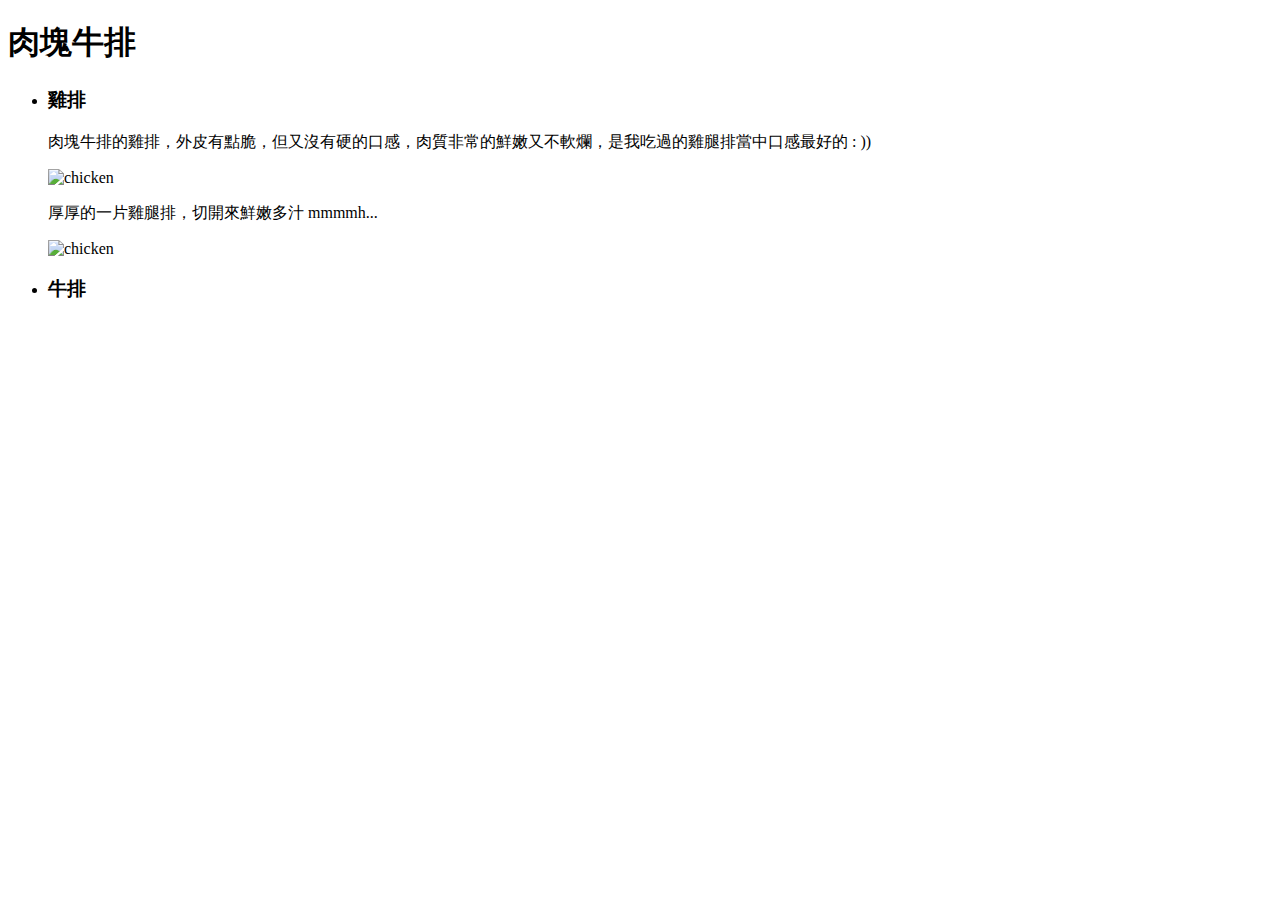
==== HWW1/food_share.html @ 56af2839 "Add files via upload" ====
<!DOCTYPE html>
<html lang="en">

<head>
    <meta charset="UTF-8">
    <title>food SHARE ; ]</title>
</head>

<body>
    <h1>肉塊牛排</h1>
    <ul>
        <li>
            <h3>雞排</h3>
            <p>肉塊牛排的雞排，外皮有點脆，但又沒有硬的口感，肉質非常的鮮嫩又不軟爛，是我吃過的雞腿排當中口感最好的 : ))</p>
            <img src="imgs/food/chicken_0.jpg" alt="chicken" width="500">

            <p>厚厚的一片雞腿排，切開來鮮嫩多汁 mmmmh...</p>
            <img src="imgs/food/chicken_1.jpg" alt="chicken" width="500">
        </li>
    </ul>
    <ul>
        <li>
            <h3>牛排</h3>
            <ing></ing>
            
        </li>
    </ul>
</body>

</html>
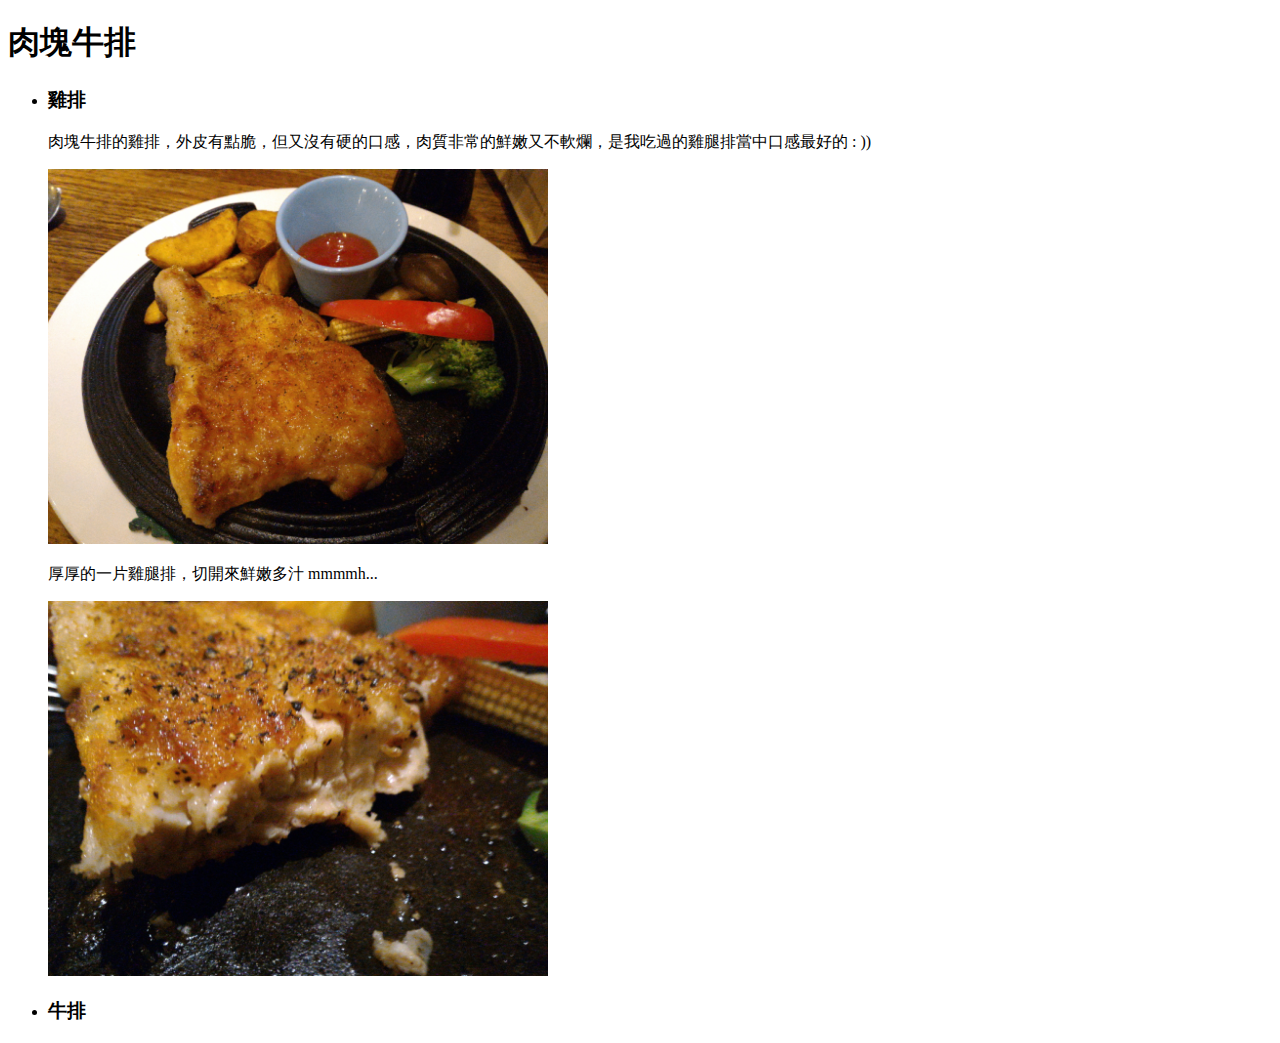
==== commit 97428010: "Update food_share.html" ====
--- a/HWW1/food_share.html
+++ b/HWW1/food_share.html
@@ -12,10 +12,10 @@
         <li>
             <h3>雞排</h3>
             <p>肉塊牛排的雞排，外皮有點脆，但又沒有硬的口感，肉質非常的鮮嫩又不軟爛，是我吃過的雞腿排當中口感最好的 : ))</p>
-            <img src="imgs/food/chicken_0.jpg" alt="chicken" width="500">
+            <img src="../imgs/food/chicken_0.jpg" alt="chicken" width="500">
 
             <p>厚厚的一片雞腿排，切開來鮮嫩多汁 mmmmh...</p>
-            <img src="imgs/food/chicken_1.jpg" alt="chicken" width="500">
+            <img src="../imgs/food/chicken_1.jpg" alt="chicken" width="500">
         </li>
     </ul>
     <ul>
@@ -27,4 +27,4 @@
     </ul>
 </body>
 
-</html>+</html>
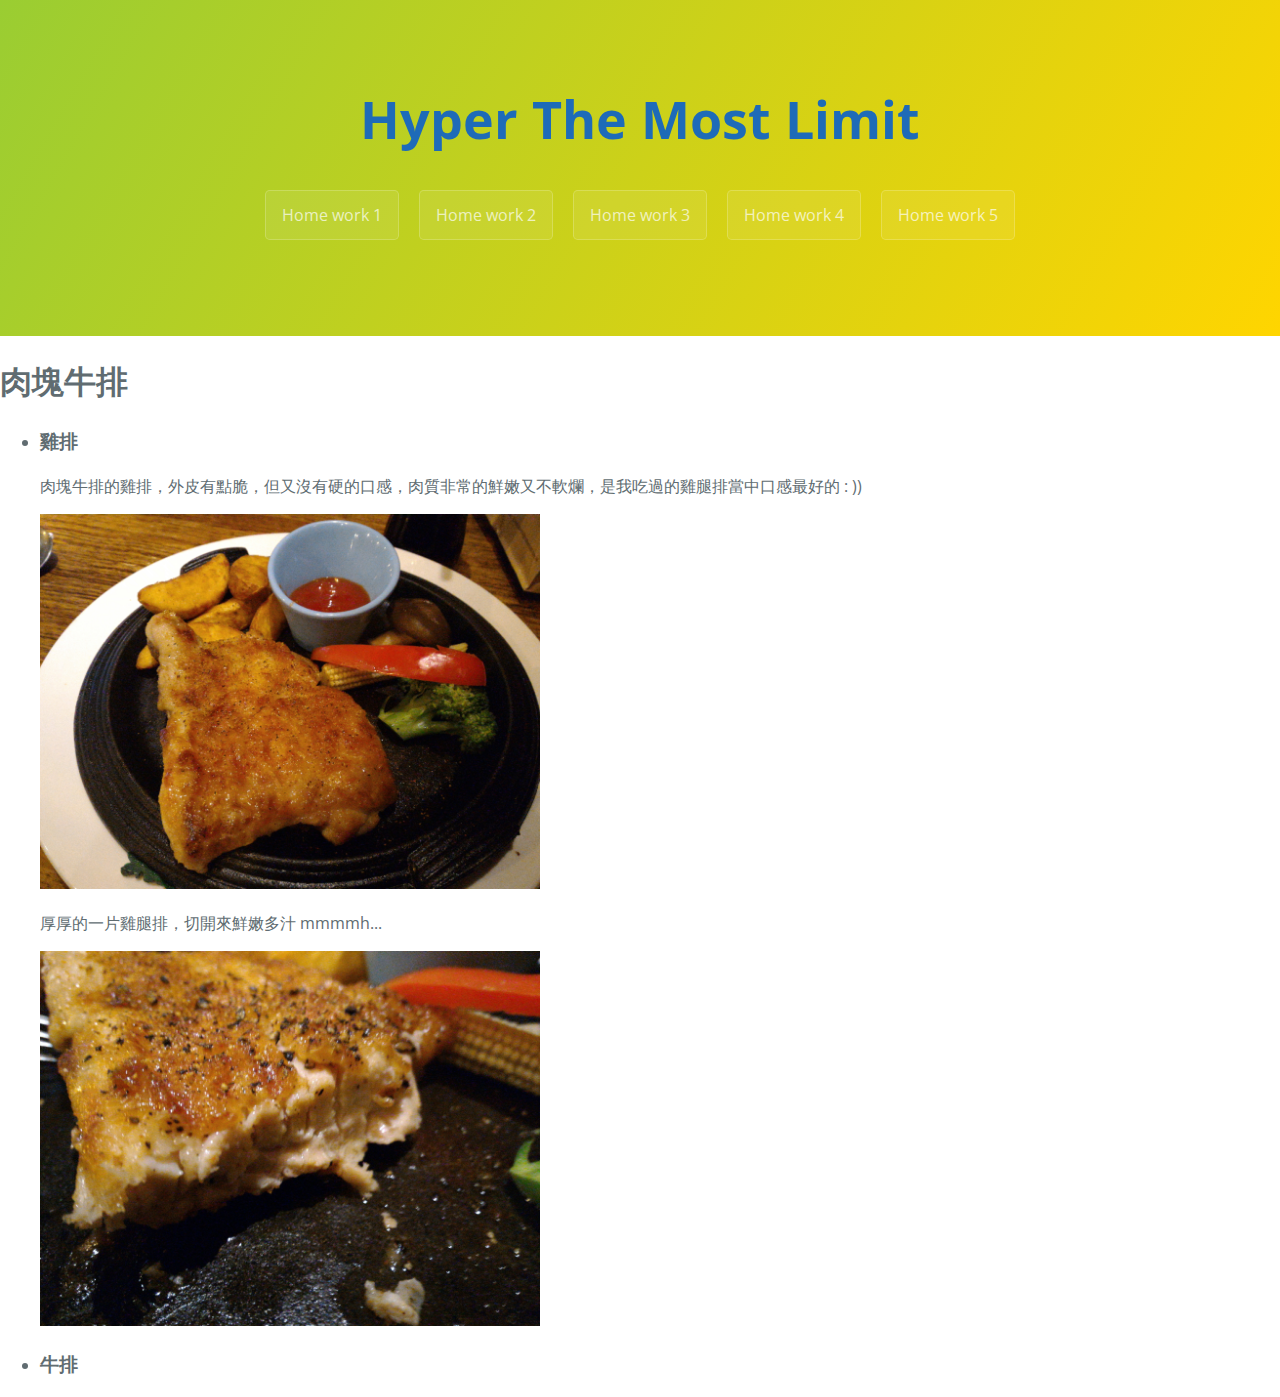
==== commit aa609a84: "Update food_share.html" ====
--- a/HWW1/food_share.html
+++ b/HWW1/food_share.html
@@ -4,9 +4,25 @@
 <head>
     <meta charset="UTF-8">
     <title>food SHARE ; ]</title>
+    <meta name="viewport" content="width=device-width, initial-scale=1">
+    <link rel="stylesheet" type="text/css" href="../stylesheets/normalize.css" media="screen">
+    <link href='https://fonts.googleapis.com/css?family=Open+Sans:400,700' rel='stylesheet' type='text/css'>
+    <link rel="stylesheet" type="text/css" href="../stylesheets/stylesheet.css" media="screen">
+    <link rel="stylesheet" type="text/css" href="../stylesheets/github-light.css" media="screen">
 </head>
 
 <body>
+    <section class="page-header">
+       <a href="../index.html">
+        <h1 class="project-name">Hyper The Most Limit</h1>
+        </a>
+        <h2 class="project-tagline"></h2>
+        <a href="resume.html" class="btn">Home work 1</a>
+        <a href="food_share.html" class="btn">Home work 2</a>
+        <a href="#" class="btn">Home work 3</a>
+        <a href="#" class="btn">Home work 4</a>
+        <a href="#" class="btn">Home work 5</a>
+    </section>
     <h1>肉塊牛排</h1>
     <ul>
         <li>
--- a/stylesheets/stylesheet.css
+++ b/stylesheets/stylesheet.css
@@ -0,0 +1,245 @@
+* {
+  box-sizing: border-box; }
+
+body {
+  padding: 0;
+  margin: 0;
+  font-family: "Open Sans", "Helvetica Neue", Helvetica, Arial, sans-serif;
+  font-size: 16px;
+  line-height: 1.5;
+  color: #606c71; }
+
+a {
+  color: #1e6bb8;
+  text-decoration: none; }
+  a:hover {
+    text-decoration: underline; }
+
+.btn {
+  display: inline-block;
+  margin-bottom: 1rem;
+  color: rgba(255, 255, 255, 0.7);
+  background-color: rgba(255, 255, 255, 0.08);
+  border-color: rgba(255, 255, 255, 0.2);
+  border-style: solid;
+  border-width: 1px;
+  border-radius: 0.3rem;
+  transition: color 0.2s, background-color 0.2s, border-color 0.2s; }
+  .btn + .btn {
+    margin-left: 1rem; }
+
+.btn:hover {
+  color: rgba(255, 255, 255, 0.8);
+  text-decoration: none;
+  background-color: rgba(255, 255, 255, 0.2);
+  border-color: rgba(255, 255, 255, 0.3); }
+
+@media screen and (min-width: 64em) {
+  .btn {
+    padding: 0.75rem 1rem; } }
+
+@media screen and (min-width: 42em) and (max-width: 64em) {
+  .btn {
+    padding: 0.6rem 0.9rem;
+    font-size: 0.9rem; } }
+
+@media screen and (max-width: 42em) {
+  .btn {
+    display: block;
+    width: 100%;
+    padding: 0.75rem;
+    font-size: 0.9rem; }
+    .btn + .btn {
+      margin-top: 1rem;
+      margin-left: 0; } }
+
+.page-header {
+  color: #fff;
+  text-align: center;
+  background-color: #000000;
+  background-image: linear-gradient(120deg, #9ACD32, #FFD500); }
+
+@media screen and (min-width: 64em) {
+  .page-header {
+    padding: 5rem 6rem; } }
+
+@media screen and (min-width: 42em) and (max-width: 64em) {
+  .page-header {
+    padding: 3rem 4rem; } }
+
+@media screen and (max-width: 42em) {
+  .page-header {
+    padding: 2rem 1rem; } }
+
+.project-name {
+  margin-top: 0;
+  margin-bottom: 0.1rem; }
+
+@media screen and (min-width: 64em) {
+  .project-name {
+    font-size: 3.25rem; } }
+
+@media screen and (min-width: 42em) and (max-width: 64em) {
+  .project-name {
+    font-size: 2.25rem; } }
+
+@media screen and (max-width: 42em) {
+  .project-name {
+    font-size: 1.75rem; } }
+
+.project-tagline {
+  margin-bottom: 2rem;
+  font-weight: normal;
+  opacity: 0.7; }
+
+@media screen and (min-width: 64em) {
+  .project-tagline {
+    font-size: 1.25rem; } }
+
+@media screen and (min-width: 42em) and (max-width: 64em) {
+  .project-tagline {
+    font-size: 1.15rem; } }
+
+@media screen and (max-width: 42em) {
+  .project-tagline {
+    font-size: 1rem; } }
+
+.main-content :first-child {
+  margin-top: 0; }
+.main-content img {
+  max-width: 100%; }
+.main-content h1, .main-content h2, .main-content h3, .main-content h4, .main-content h5, .main-content h6 {
+  margin-top: 2rem;
+  margin-bottom: 1rem;
+  font-weight: normal;
+  color: #159957; }
+.main-content p {
+  margin-bottom: 1em; }
+.main-content code {
+  padding: 2px 4px;
+  font-family: Consolas, "Liberation Mono", Menlo, Courier, monospace;
+  font-size: 0.9rem;
+  color: #383e41;
+  background-color: #f3f6fa;
+  border-radius: 0.3rem; }
+.main-content pre {
+  padding: 0.8rem;
+  margin-top: 0;
+  margin-bottom: 1rem;
+  font: 1rem Consolas, "Liberation Mono", Menlo, Courier, monospace;
+  color: #567482;
+  word-wrap: normal;
+  background-color: #f3f6fa;
+  border: solid 1px #dce6f0;
+  border-radius: 0.3rem; }
+  .main-content pre > code {
+    padding: 0;
+    margin: 0;
+    font-size: 0.9rem;
+    color: #567482;
+    word-break: normal;
+    white-space: pre;
+    background: transparent;
+    border: 0; }
+.main-content .highlight {
+  margin-bottom: 1rem; }
+  .main-content .highlight pre {
+    margin-bottom: 0;
+    word-break: normal; }
+.main-content .highlight pre, .main-content pre {
+  padding: 0.8rem;
+  overflow: auto;
+  font-size: 0.9rem;
+  line-height: 1.45;
+  border-radius: 0.3rem; }
+.main-content pre code, .main-content pre tt {
+  display: inline;
+  max-width: initial;
+  padding: 0;
+  margin: 0;
+  overflow: initial;
+  line-height: inherit;
+  word-wrap: normal;
+  background-color: transparent;
+  border: 0; }
+  .main-content pre code:before, .main-content pre code:after, .main-content pre tt:before, .main-content pre tt:after {
+    content: normal; }
+.main-content ul, .main-content ol {
+  margin-top: 0; }
+.main-content blockquote {
+  padding: 0 1rem;
+  margin-left: 0;
+  color: #819198;
+  border-left: 0.3rem solid #dce6f0; }
+  .main-content blockquote > :first-child {
+    margin-top: 0; }
+  .main-content blockquote > :last-child {
+    margin-bottom: 0; }
+.main-content table {
+  display: block;
+  width: 100%;
+  overflow: auto;
+  word-break: normal;
+  word-break: keep-all; }
+  .main-content table th {
+    font-weight: bold; }
+  .main-content table th, .main-content table td {
+    padding: 0.5rem 1rem;
+    border: 1px solid #e9ebec; }
+.main-content dl {
+  padding: 0; }
+  .main-content dl dt {
+    padding: 0;
+    margin-top: 1rem;
+    font-size: 1rem;
+    font-weight: bold; }
+  .main-content dl dd {
+    padding: 0;
+    margin-bottom: 1rem; }
+.main-content hr {
+  height: 2px;
+  padding: 0;
+  margin: 1rem 0;
+  background-color: #eff0f1;
+  border: 0; }
+
+@media screen and (min-width: 64em) {
+  .main-content {
+    max-width: 64rem;
+    padding: 2rem 6rem;
+    margin: 0 auto;
+    font-size: 1.1rem; } }
+
+@media screen and (min-width: 42em) and (max-width: 64em) {
+  .main-content {
+    padding: 2rem 4rem;
+    font-size: 1.1rem; } }
+
+@media screen and (max-width: 42em) {
+  .main-content {
+    padding: 2rem 1rem;
+    font-size: 1rem; } }
+
+.site-footer {
+  padding-top: 2rem;
+  margin-top: 2rem;
+  border-top: solid 1px #eff0f1; }
+
+.site-footer-owner {
+  display: block;
+  font-weight: bold; }
+
+.site-footer-credits {
+  color: #819198; }
+
+@media screen and (min-width: 64em) {
+  .site-footer {
+    font-size: 1rem; } }
+
+@media screen and (min-width: 42em) and (max-width: 64em) {
+  .site-footer {
+    font-size: 1rem; } }
+
+@media screen and (max-width: 42em) {
+  .site-footer {
+    font-size: 0.9rem; } }
--- a/stylesheets/github-light.css
+++ b/stylesheets/github-light.css
@@ -0,0 +1,124 @@
+/*
+The MIT License (MIT)
+
+Copyright (c) 2016 GitHub, Inc.
+
+Permission is hereby granted, free of charge, to any person obtaining a copy
+of this software and associated documentation files (the "Software"), to deal
+in the Software without restriction, including without limitation the rights
+to use, copy, modify, merge, publish, distribute, sublicense, and/or sell
+copies of the Software, and to permit persons to whom the Software is
+furnished to do so, subject to the following conditions:
+
+The above copyright notice and this permission notice shall be included in all
+copies or substantial portions of the Software.
+
+THE SOFTWARE IS PROVIDED "AS IS", WITHOUT WARRANTY OF ANY KIND, EXPRESS OR
+IMPLIED, INCLUDING BUT NOT LIMITED TO THE WARRANTIES OF MERCHANTABILITY,
+FITNESS FOR A PARTICULAR PURPOSE AND NONINFRINGEMENT. IN NO EVENT SHALL THE
+AUTHORS OR COPYRIGHT HOLDERS BE LIABLE FOR ANY CLAIM, DAMAGES OR OTHER
+LIABILITY, WHETHER IN AN ACTION OF CONTRACT, TORT OR OTHERWISE, ARISING FROM,
+OUT OF OR IN CONNECTION WITH THE SOFTWARE OR THE USE OR OTHER DEALINGS IN THE
+SOFTWARE.
+
+*/
+
+.pl-c /* comment */ {
+  color: #969896;
+}
+
+.pl-c1 /* constant, variable.other.constant, support, meta.property-name, support.constant, support.variable, meta.module-reference, markup.raw, meta.diff.header */,
+.pl-s .pl-v /* string variable */ {
+  color: #0086b3;
+}
+
+.pl-e /* entity */,
+.pl-en /* entity.name */ {
+  color: #795da3;
+}
+
+.pl-smi /* variable.parameter.function, storage.modifier.package, storage.modifier.import, storage.type.java, variable.other */,
+.pl-s .pl-s1 /* string source */ {
+  color: #333;
+}
+
+.pl-ent /* entity.name.tag */ {
+  color: #63a35c;
+}
+
+.pl-k /* keyword, storage, storage.type */ {
+  color: #a71d5d;
+}
+
+.pl-s /* string */,
+.pl-pds /* punctuation.definition.string, string.regexp.character-class */,
+.pl-s .pl-pse .pl-s1 /* string punctuation.section.embedded source */,
+.pl-sr /* string.regexp */,
+.pl-sr .pl-cce /* string.regexp constant.character.escape */,
+.pl-sr .pl-sre /* string.regexp source.ruby.embedded */,
+.pl-sr .pl-sra /* string.regexp string.regexp.arbitrary-repitition */ {
+  color: #183691;
+}
+
+.pl-v /* variable */ {
+  color: #ed6a43;
+}
+
+.pl-id /* invalid.deprecated */ {
+  color: #b52a1d;
+}
+
+.pl-ii /* invalid.illegal */ {
+  color: #f8f8f8;
+  background-color: #b52a1d;
+}
+
+.pl-sr .pl-cce /* string.regexp constant.character.escape */ {
+  font-weight: bold;
+  color: #63a35c;
+}
+
+.pl-ml /* markup.list */ {
+  color: #693a17;
+}
+
+.pl-mh /* markup.heading */,
+.pl-mh .pl-en /* markup.heading entity.name */,
+.pl-ms /* meta.separator */ {
+  font-weight: bold;
+  color: #1d3e81;
+}
+
+.pl-mq /* markup.quote */ {
+  color: #008080;
+}
+
+.pl-mi /* markup.italic */ {
+  font-style: italic;
+  color: #333;
+}
+
+.pl-mb /* markup.bold */ {
+  font-weight: bold;
+  color: #333;
+}
+
+.pl-md /* markup.deleted, meta.diff.header.from-file */ {
+  color: #bd2c00;
+  background-color: #ffecec;
+}
+
+.pl-mi1 /* markup.inserted, meta.diff.header.to-file */ {
+  color: #55a532;
+  background-color: #eaffea;
+}
+
+.pl-mdr /* meta.diff.range */ {
+  font-weight: bold;
+  color: #795da3;
+}
+
+.pl-mo /* meta.output */ {
+  color: #1d3e81;
+}
+
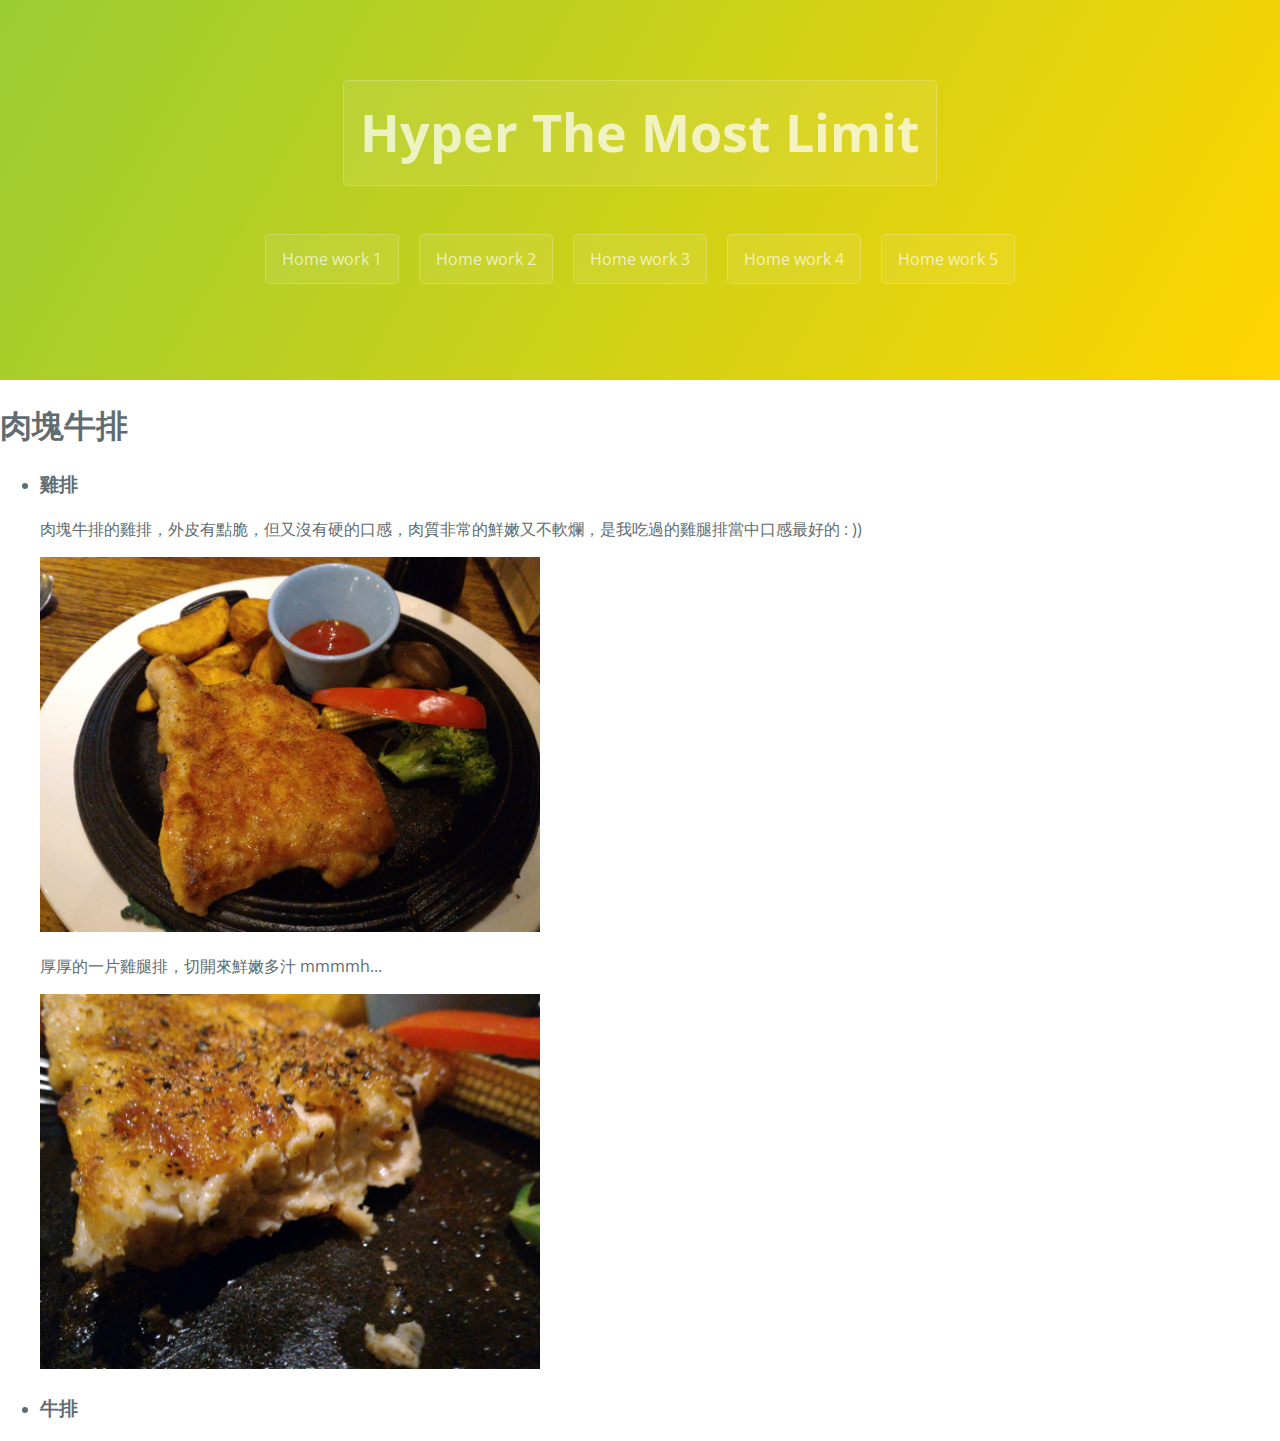
==== commit f6650e34: "Update food_share.html" ====
--- a/HWW1/food_share.html
+++ b/HWW1/food_share.html
@@ -13,7 +13,7 @@
 
 <body>
     <section class="page-header">
-       <a href="../index.html">
+        <a href="../index.html" class="btn">
         <h1 class="project-name">Hyper The Most Limit</h1>
         </a>
         <h2 class="project-tagline"></h2>
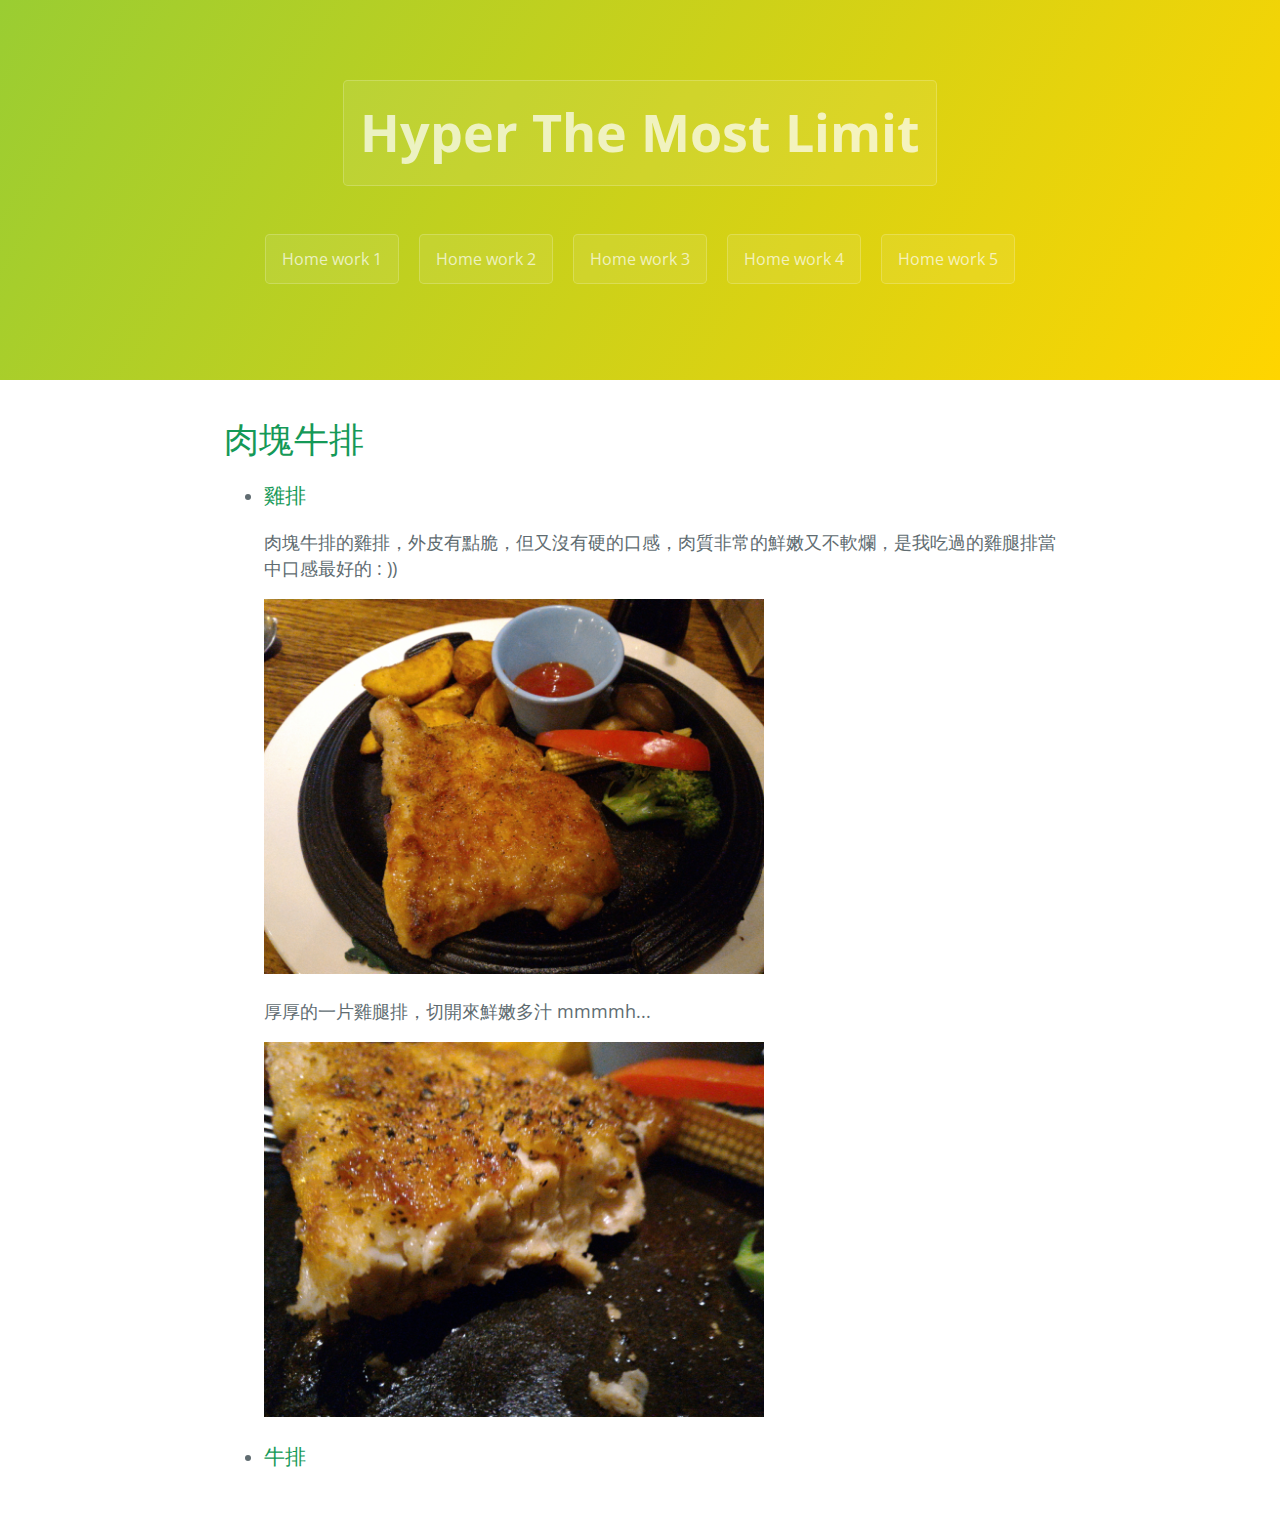
==== commit c659d5e1: "Update food_share.html" ====
--- a/HWW1/food_share.html
+++ b/HWW1/food_share.html
@@ -23,6 +23,7 @@
         <a href="#" class="btn">Home work 4</a>
         <a href="#" class="btn">Home work 5</a>
     </section>
+    <section class="main-content">
     <h1>肉塊牛排</h1>
     <ul>
         <li>
@@ -41,6 +42,7 @@
             
         </li>
     </ul>
+    </section>
 </body>
 
 </html>
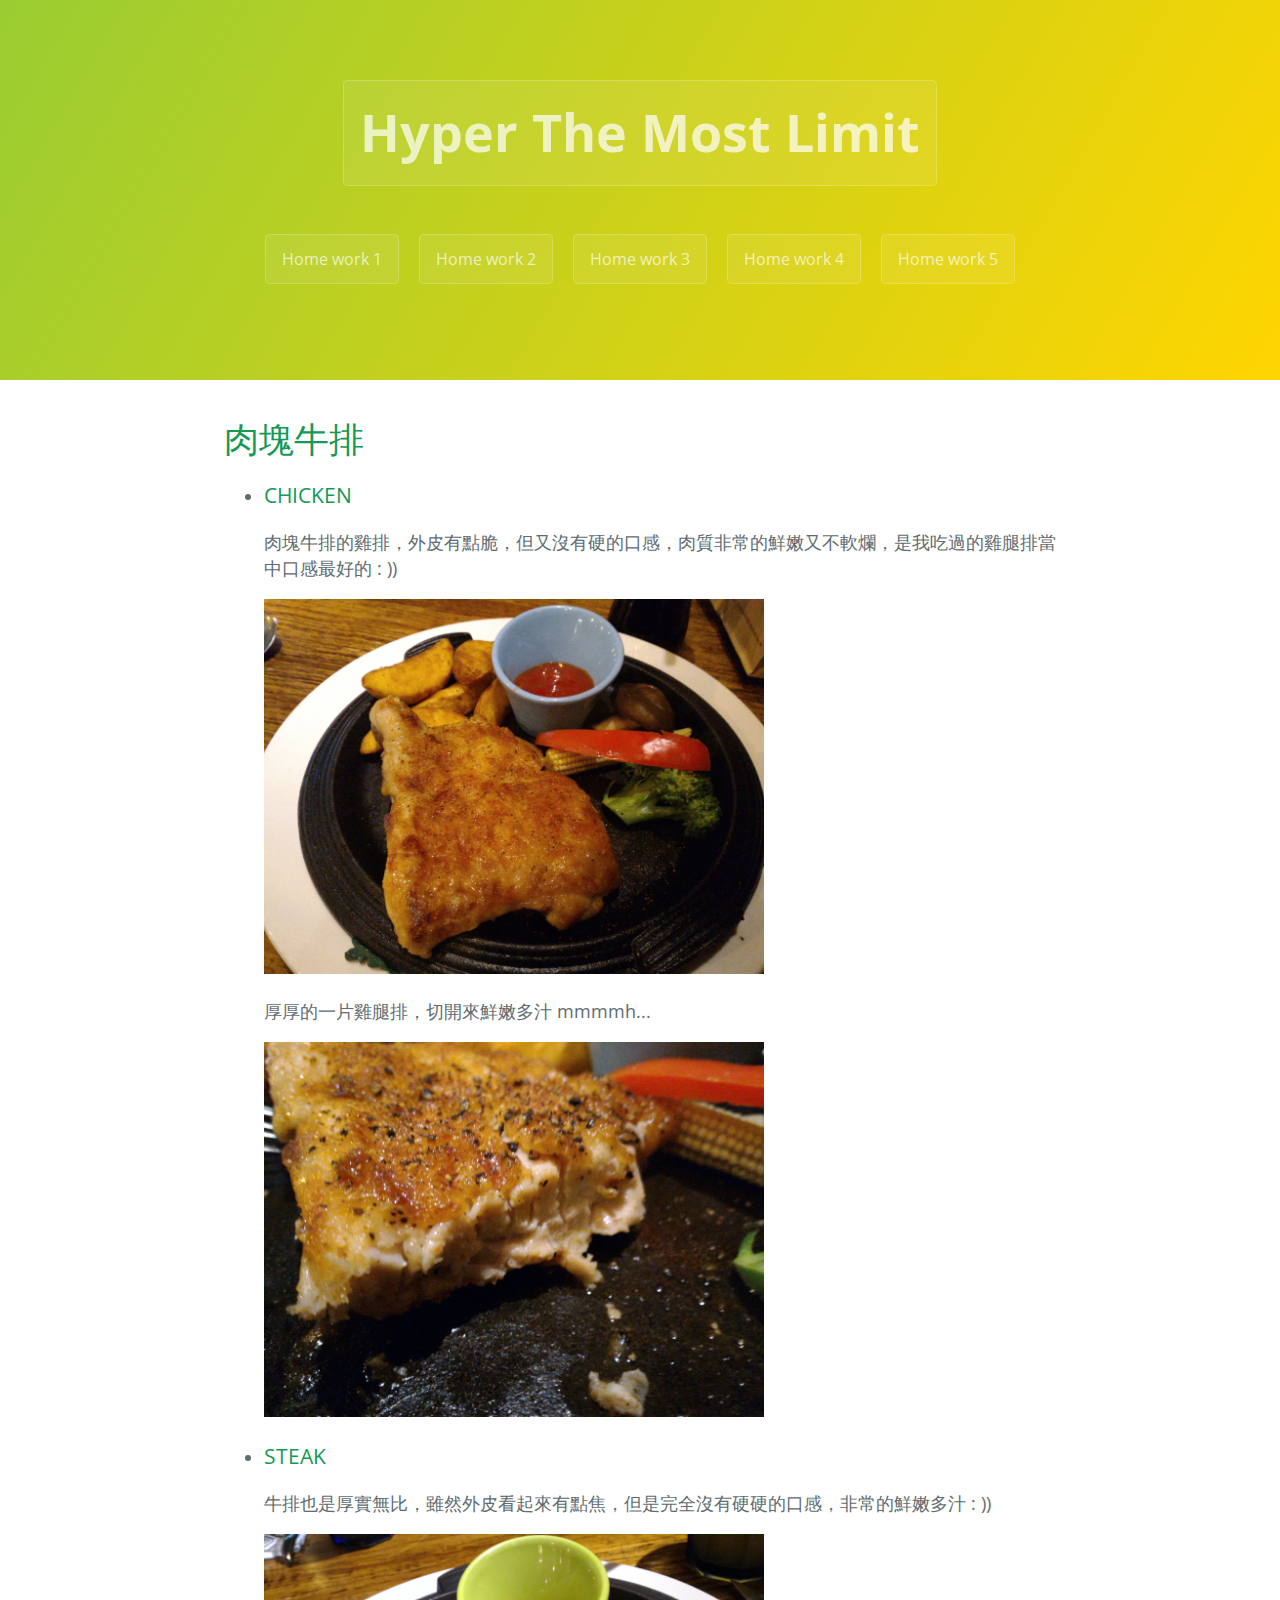
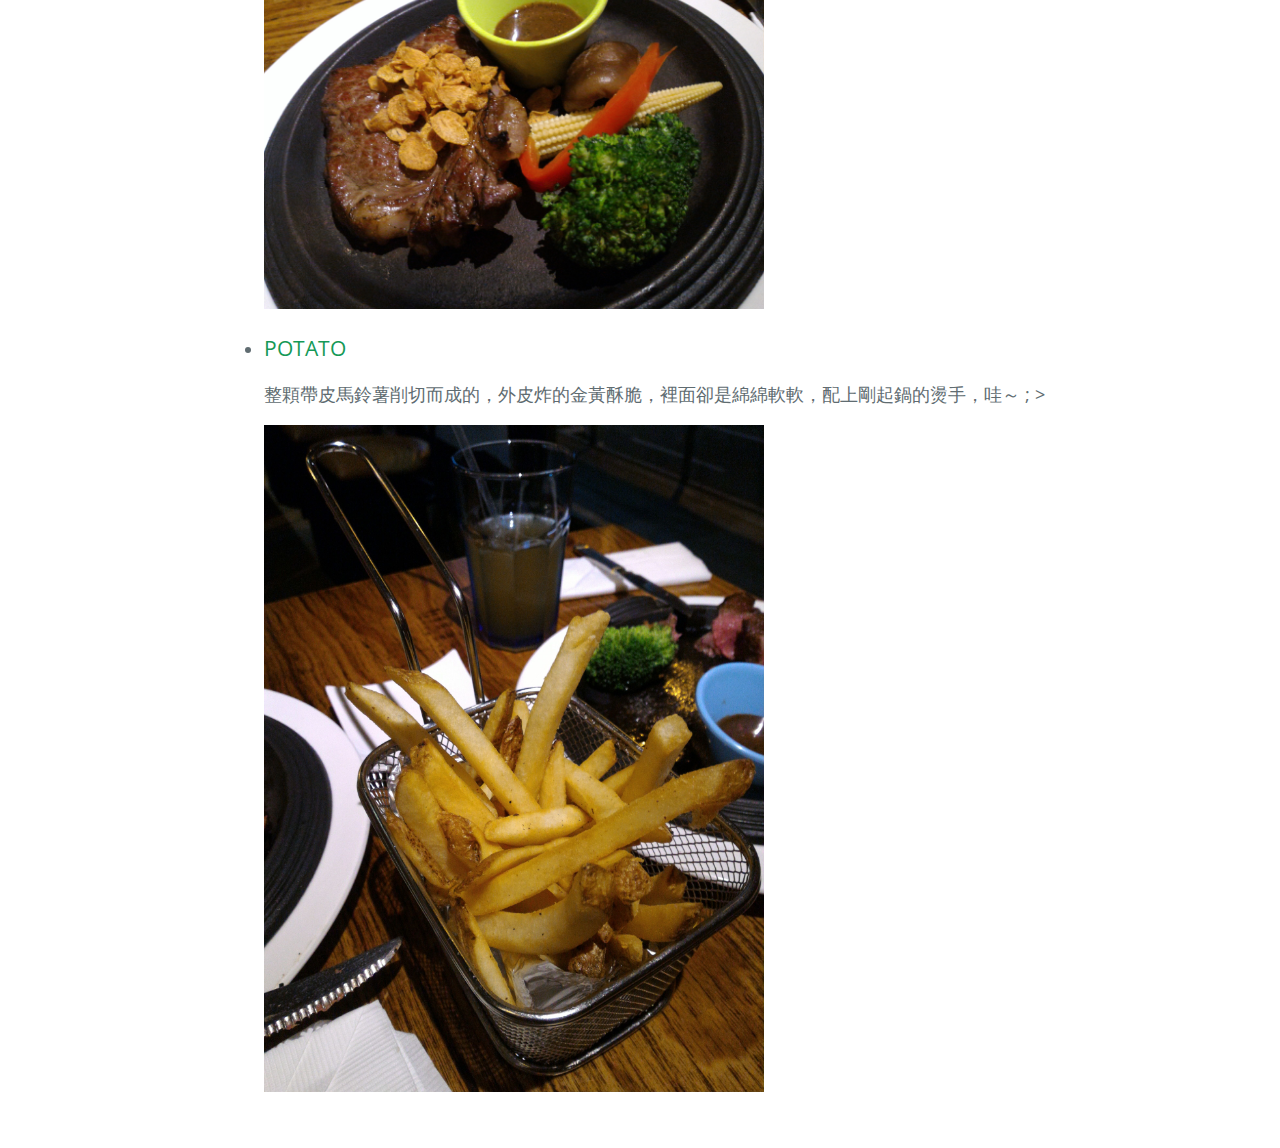
==== commit deded457: "Update food_share.html" ====
--- a/HWW1/food_share.html
+++ b/HWW1/food_share.html
@@ -27,7 +27,7 @@
     <h1>肉塊牛排</h1>
     <ul>
         <li>
-            <h3>雞排</h3>
+            <h3>CHICKEN</h3>
             <p>肉塊牛排的雞排，外皮有點脆，但又沒有硬的口感，肉質非常的鮮嫩又不軟爛，是我吃過的雞腿排當中口感最好的 : ))</p>
             <img src="../imgs/food/chicken_0.jpg" alt="chicken" width="500">
 
@@ -37,9 +37,16 @@
     </ul>
     <ul>
         <li>
-            <h3>牛排</h3>
-            <ing></ing>
-            
+            <h3>STEAK</h3>
+            <p>牛排也是厚實無比，雖然外皮看起來有點焦，但是完全沒有硬硬的口感，非常的鮮嫩多汁 : ))</p>
+            <img src="../imgs/food/steak.jpg" alt="steak" width="500">
+        </li>
+    </ul>
+    <ul>
+        <li>
+            <h3>POTATO</h3>
+            <p>整顆帶皮馬鈴薯削切而成的，外皮炸的金黃酥脆，裡面卻是綿綿軟軟，配上剛起鍋的燙手，哇～ ; > </p>
+            <img src="../imgs/food/potato.jpg" alt="potato" width="500">
         </li>
     </ul>
     </section>
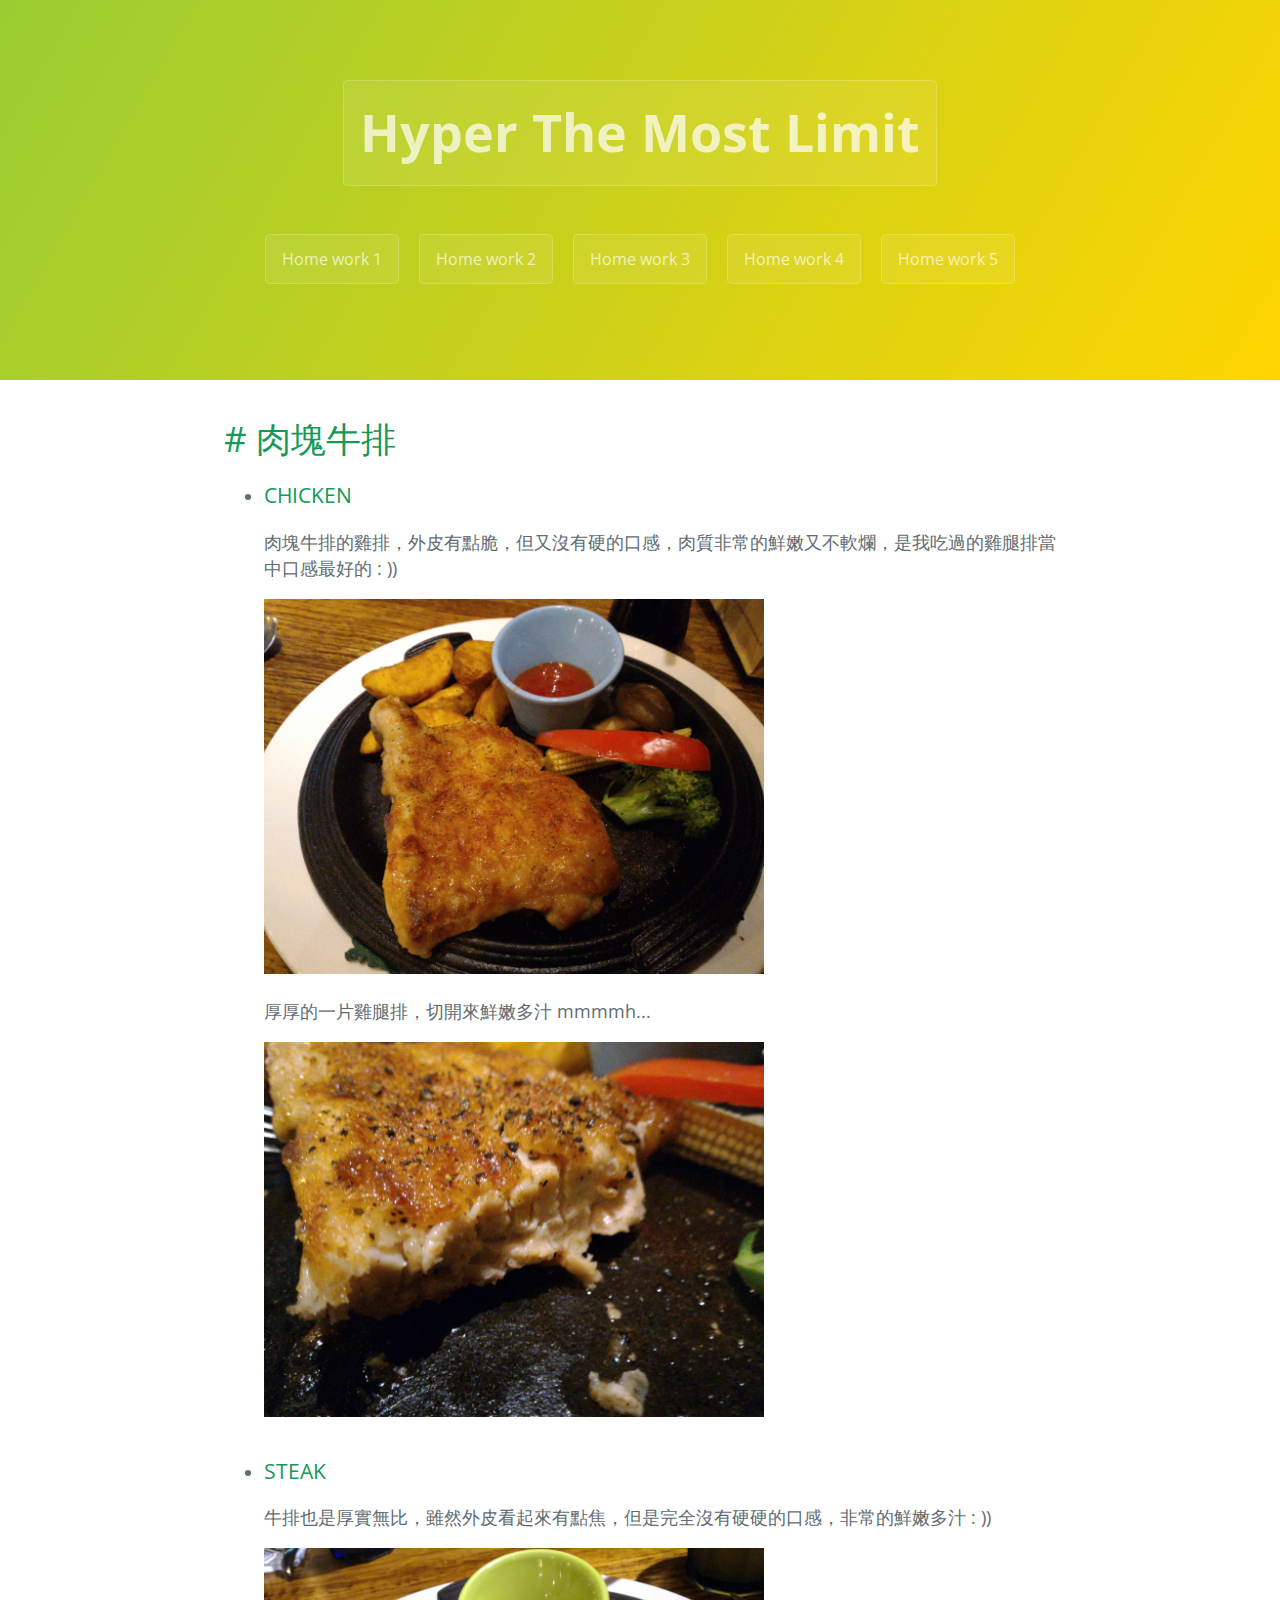
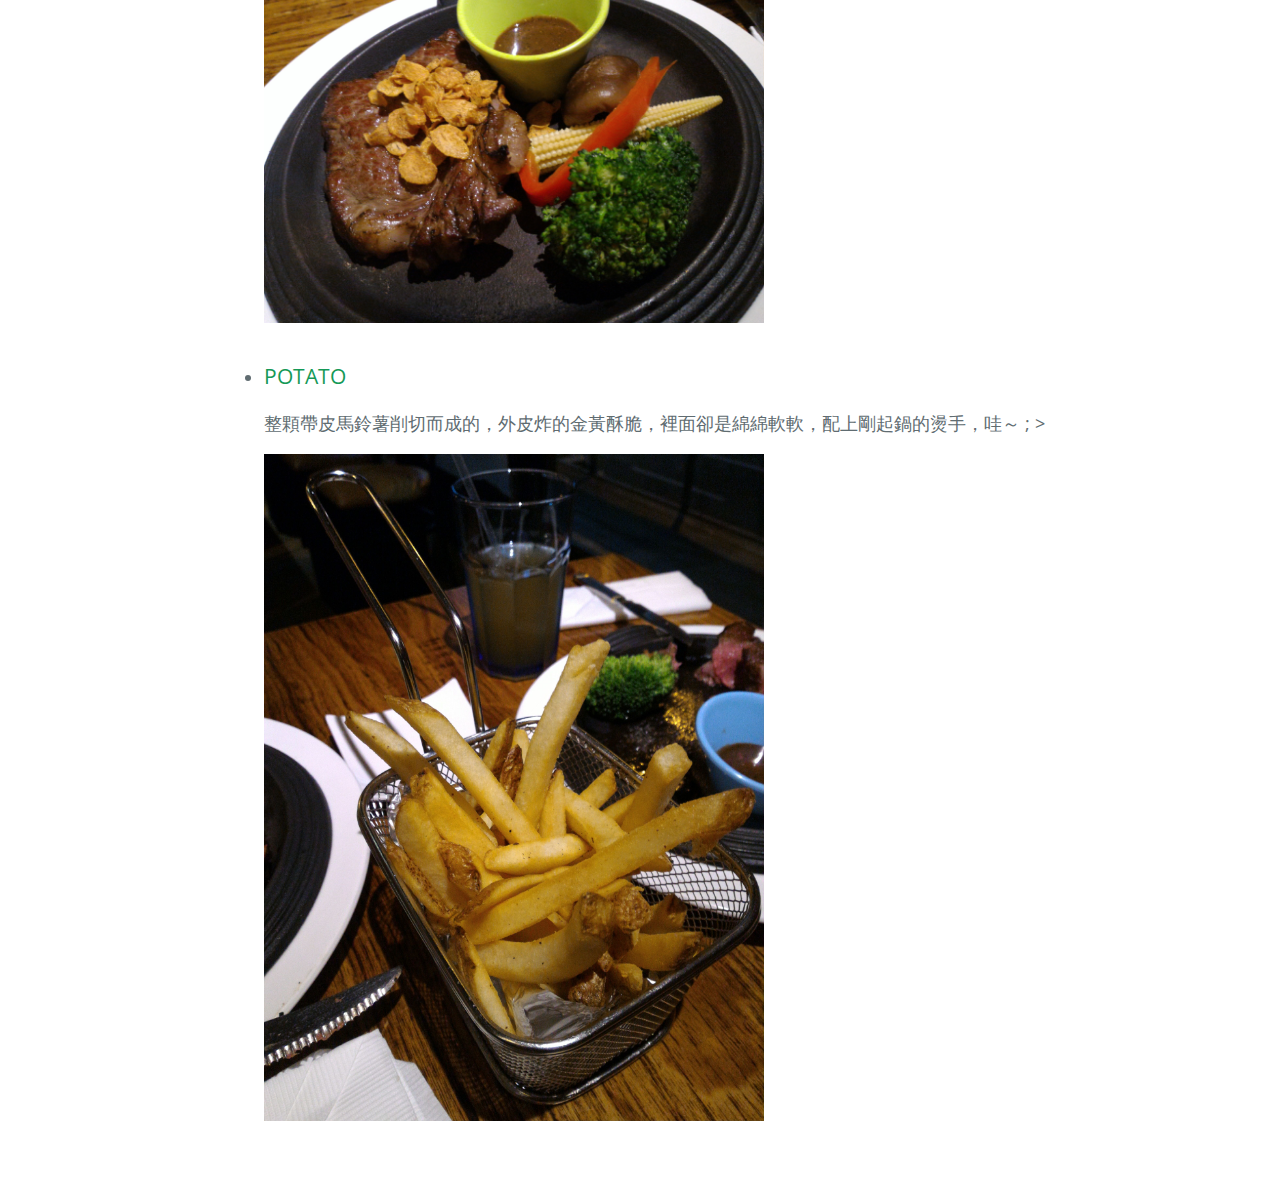
==== commit b37b26e5: "Update food_share.html" ====
--- a/HWW1/food_share.html
+++ b/HWW1/food_share.html
@@ -24,7 +24,7 @@
         <a href="#" class="btn">Home work 5</a>
     </section>
     <section class="main-content">
-    <h1>肉塊牛排</h1>
+    <h1># 肉塊牛排</h1>
     <ul>
         <li>
             <h3>CHICKEN</h3>
@@ -35,6 +35,7 @@
             <img src="../imgs/food/chicken_1.jpg" alt="chicken" width="500">
         </li>
     </ul>
+    <h2 class="project-tagline"></h2>
     <ul>
         <li>
             <h3>STEAK</h3>
@@ -42,6 +43,7 @@
             <img src="../imgs/food/steak.jpg" alt="steak" width="500">
         </li>
     </ul>
+    <h2 class="project-tagline"></h2>
     <ul>
         <li>
             <h3>POTATO</h3>
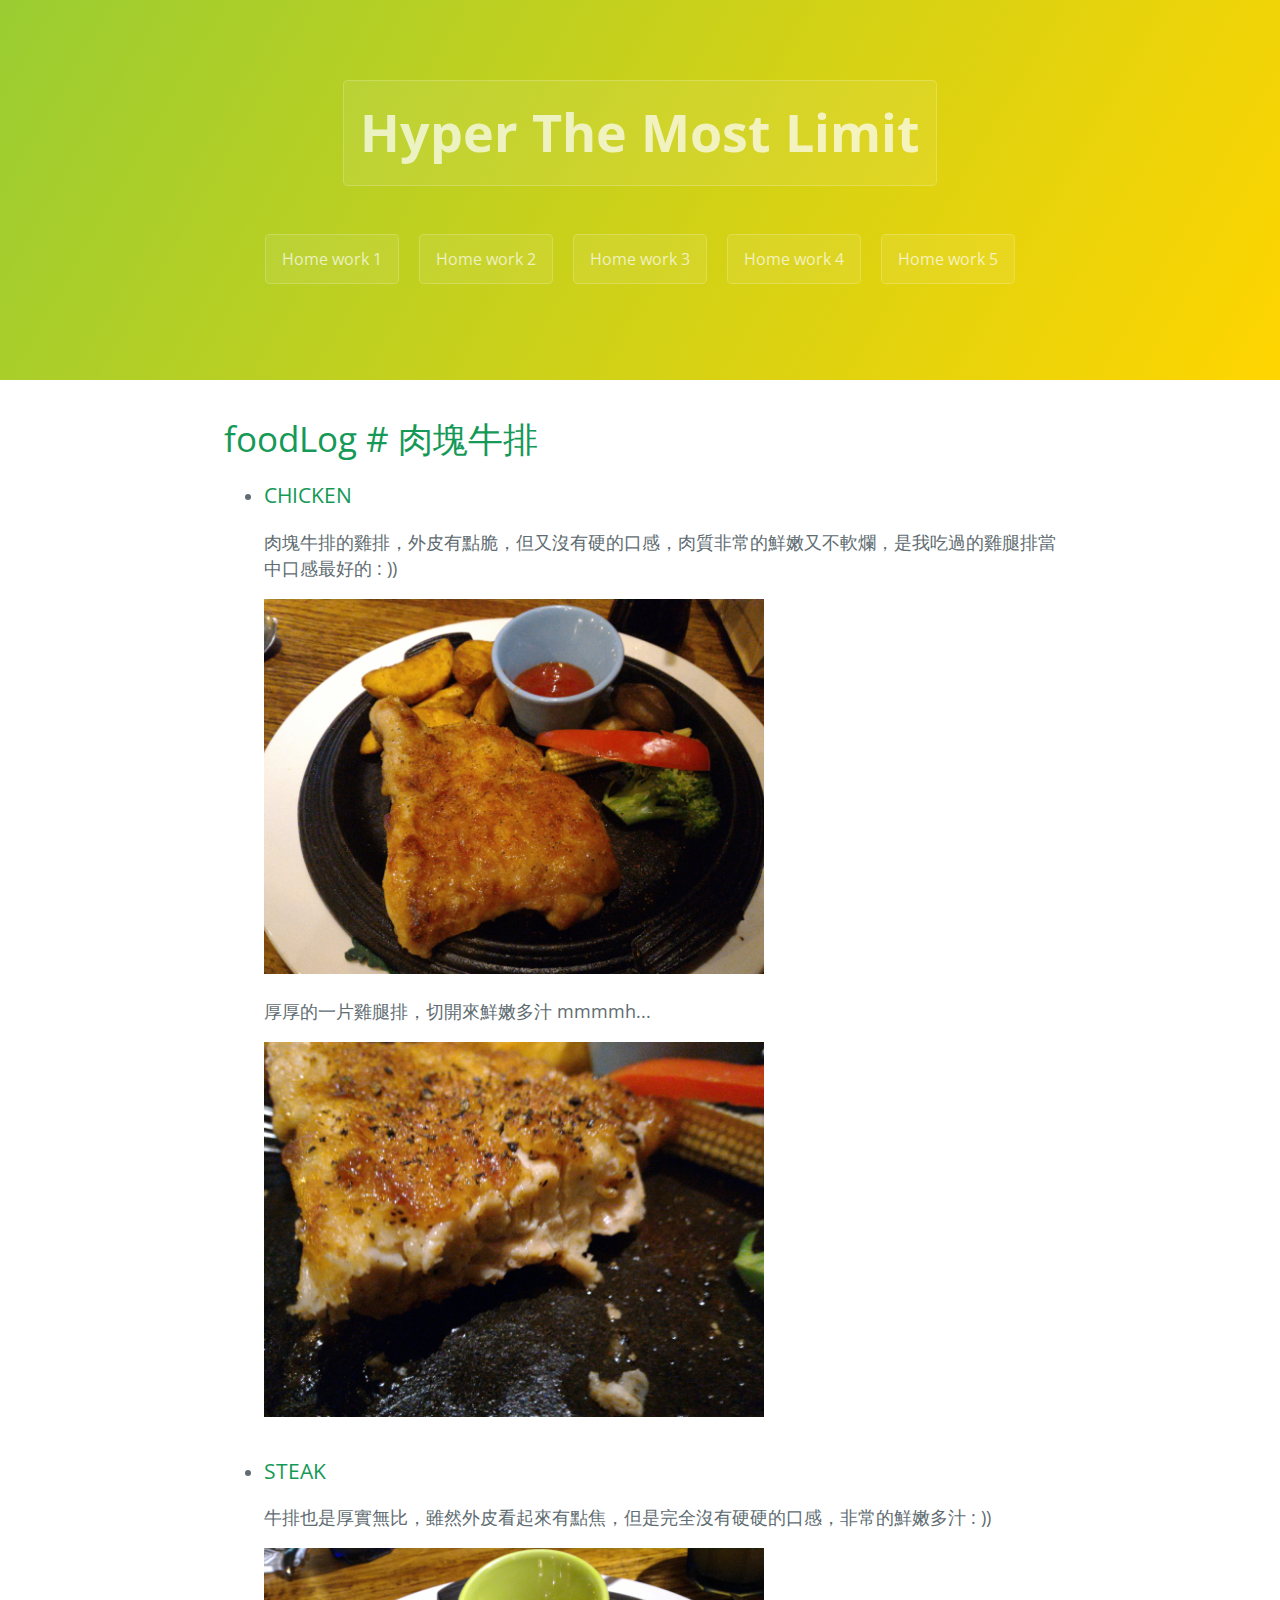
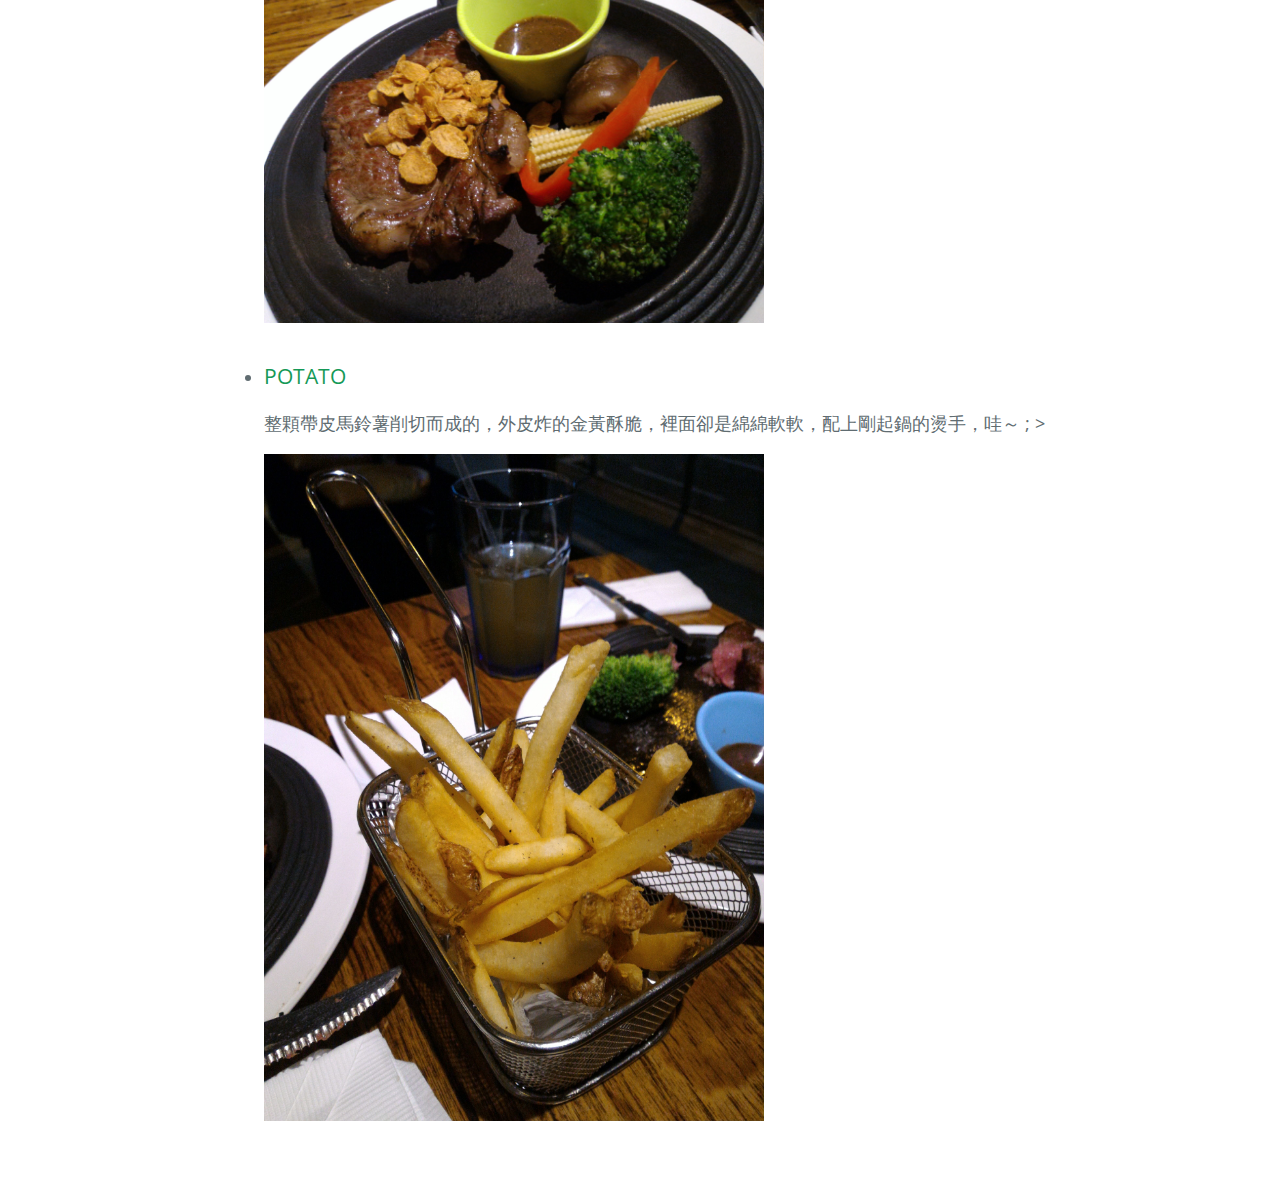
==== commit 829c82bc: "Update food_share.html" ====
--- a/HWW1/food_share.html
+++ b/HWW1/food_share.html
@@ -24,7 +24,7 @@
         <a href="#" class="btn">Home work 5</a>
     </section>
     <section class="main-content">
-    <h1># 肉塊牛排</h1>
+    <h1>foodLog # 肉塊牛排</h1>
     <ul>
         <li>
             <h3>CHICKEN</h3>
